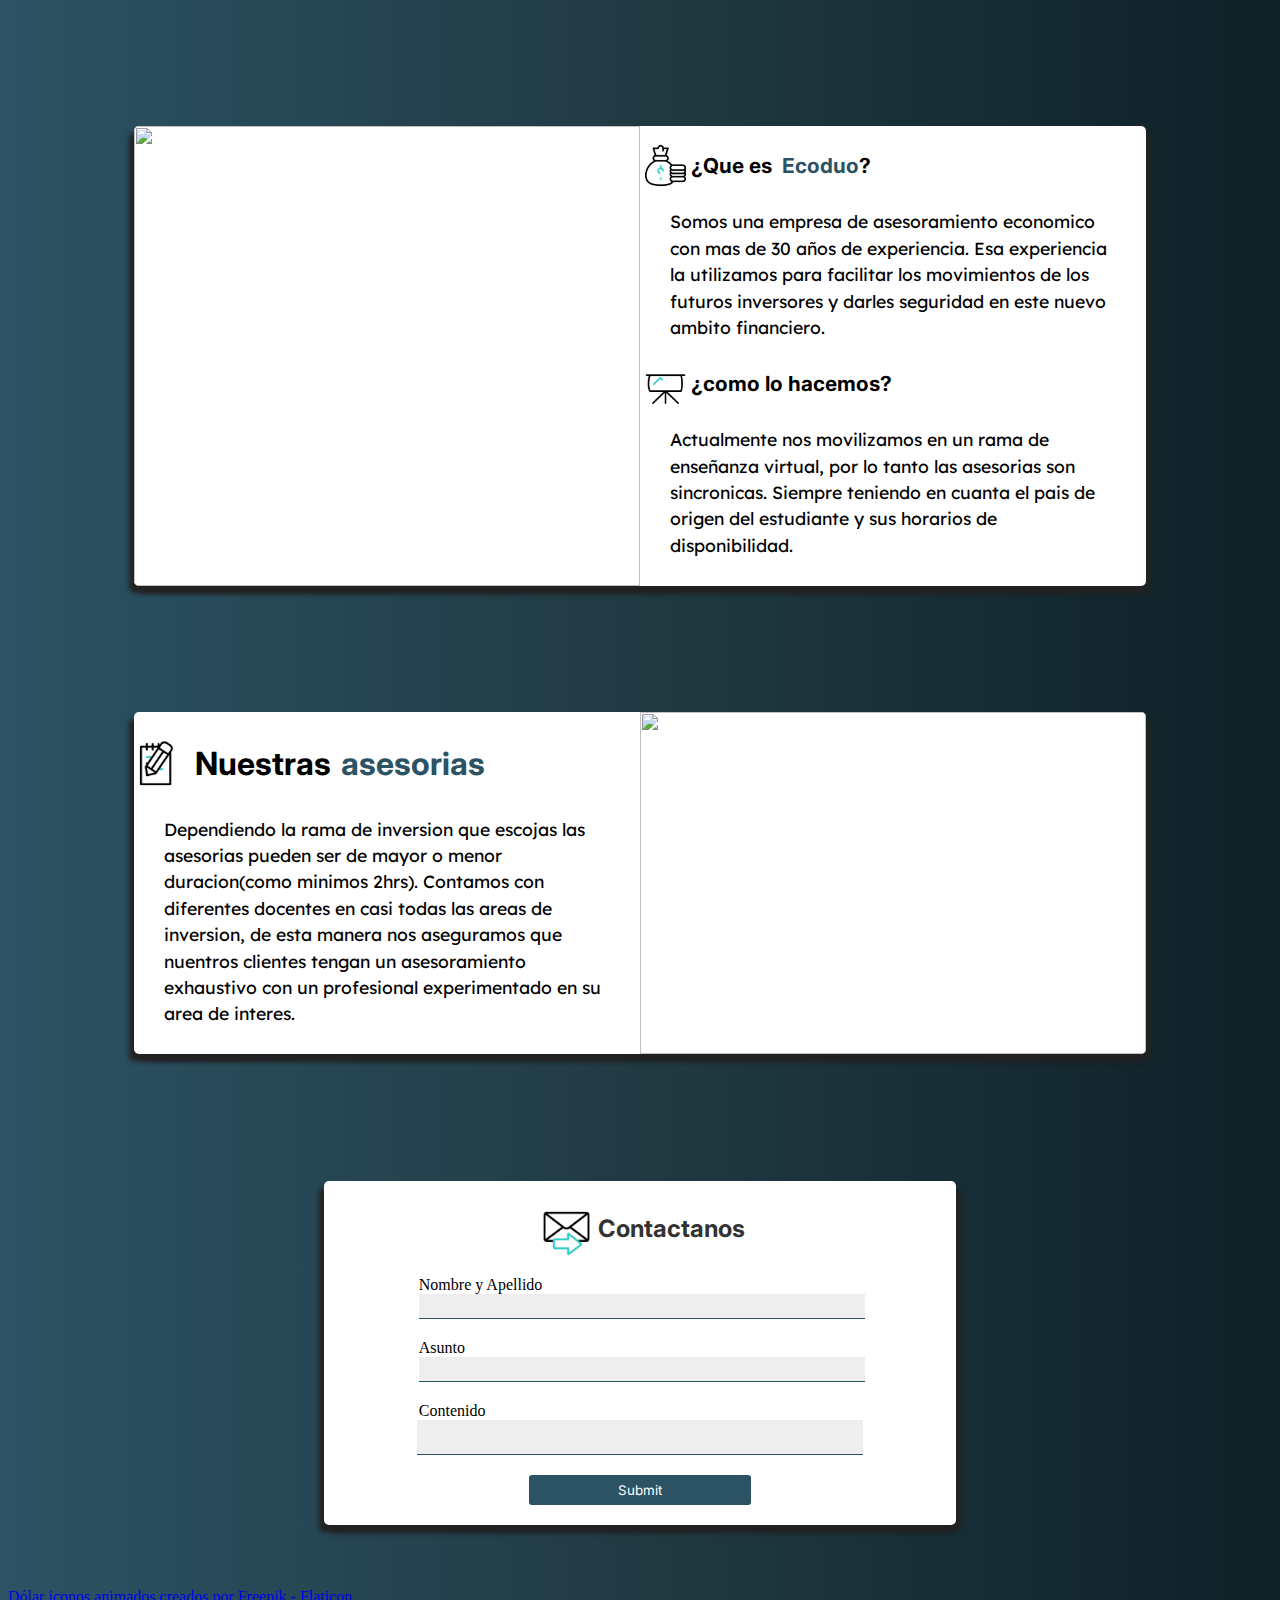
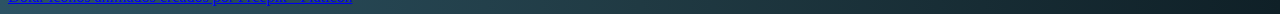
==== front1/index.html @ 5e90a548 "front1" ====
<!DOCTYPE html>
<html lang="en">
<head>
	<meta charset="UTF-8">
	<meta name="viewport" content="width=device-width, initial-scale=1.0">
	<title>Ecoduo</title>
	<link rel="stylesheet" href="style.css">
</head>
<body class="body">

	<article class="article1">
		<img src="images/stack-of-money-coin-with-trading-graph.jpg" alt="" class="article1__img">
		<div class="article1__div">
			<h1 class="article1__h1"><img src="images/bolsa-de-dinero.gif" alt="">¿Que es<span>Ecoduo</span>?</h1>
			<p class="article1__p">Somos una empresa de asesoramiento economico con mas de 30 años de experiencia. Esa experiencia la utilizamos para facilitar los movimientos de los futuros inversores y darles seguridad en este nuevo ambito financiero.</p>
			<h1 class="article1__h1"><img src="images/presentacion.gif" alt="">¿como lo hacemos?</h1>
			<p class="article1__p">Actualmente nos movilizamos en un rama de enseñanza virtual, por lo tanto las asesorias son sincronicas. Siempre teniendo en cuanta el pais de origen del estudiante y sus horarios de disponibilidad.</p>
		</div>
	</article>

	<article class="article2">
		<img src="images/businessmen-in-elegant-suits-at-business-meeting-discussing-new-project-in-the-office.jpg" alt="" class="article2__img">
		<div class="article2__div">
			<h1 class="article2__h1"><img src="images/cuaderno.gif" alt="">Nuestras <span>asesorias</span></h1>
			<p class="article2__p">Dependiendo la rama de inversion que escojas las asesorias pueden ser de mayor o menor duracion(como minimos 2hrs). Contamos con diferentes docentes en casi todas las areas de inversion, de esta manera nos aseguramos que nuentros clientes tengan un asesoramiento exhaustivo con un profesional experimentado en su area de interes.</p>
		</div>
	</article>

	<section class="Personal">
		<div class="Personal__person"></div>
		<div class="Personal__person"></div>
		<div class="Personal__person"></div>
		<div class="Personal__person"></div>
		<div class="Personal__person"></div>
		<div class="Personal__person"></div>
	</section>

	<form action="" class="form">
		<h1 class="form__h1"><img src="images/mensaje.gif" alt="">Contactanos</h1>
		<label for="" class="form__label">Nombre y Apellido<input type="text" class="form__input"></label>
		<label for="" class="form__label">Asunto<input type="text" class="form__input"></label>
		<label for="" class="form__label form__label-area">Contenido <textarea name="area" class="form__area"></textarea></label>
		<input type="submit" class="form__submit"> 
	</form>







	<footer><a href="<a href='https://www.freepik.es/fotos/lider-equipo'>Foto de lider equipo creado por wirestock - www.freepik.es</a>"></a>
	<a href="https://www.flaticon.es/iconos-animados-gratis/dolar" title="dólar iconos animados">Dólar iconos animados creados por Freepik - Flaticon</a></footer>
</body>
</html>
---- front1/style.css ----
@import url('https://fonts.googleapis.com/css2?family=Inter:wght@300;700&family=Lexend+Deca&display=swap');
    /*font-family: 'Inter', sans-serif;
    font-family: 'Lexend Deca', sans-serif;*/
@media screen and (max-width: 480px){
 	
	.body {background: #0F2027;  /* fallback for old browsers */
background: -webkit-linear-gradient(to right, #2C5364, #203A43, #0F2027);  /* Chrome 10-25, Safari 5.1-6 */
background: linear-gradient(to right, #2C5364, #203A43, #0F2027); /* W3C, IE 10+/ Edge, Firefox 16+, Chrome 26+, Opera 12+, Safari 7+ */

}

	.article1 {width: 85%; margin: 10% auto; background: #eee; border-radius: 5px; box-shadow: 2px 3px 3px #222, -2px 3px 10px #222;}

	.article1__div:last-child {padding-bottom: 20px;}
	
	.article1__img {width: 100%; object-fit: cover; border-radius: 5px 5px 0px 0px; margin-bottom: 20px;}	

	.article1__h1 {font-family: 'Inter', sans-serif; font-size: 1em; color: #333; margin: 5px 0px; display: flex; align-items: center;}

	.article1__h1 > span {color: #2C5364; margin-left: 2%;}

	.article1__h1 > img {width: 12%}

	.article1__p {font-family: 'Lexend Deca', sans-serif; font-size: 0.7em; padding: 0px 30px 0px 20px; line-height: 1.5;}

	.article2 {width: 85%; margin: 5% auto; background: #eee; border-radius: 5px; box-shadow: 2px 3px 3px #222, -2px 3px 10px #222;}

	.article2__img {width: 100%; object-fit: cover; border-radius: 5px 5px 0px 0px; margin-bottom: 20px;}

	.article2__h1 {font-family: 'Inter', sans-serif; font-size: 1em; color: #333; margin: 5px 0px; display: flex; align-items: center;}

	.article2__p {font-family: 'Lexend Deca', sans-serif; font-size: 0.7em; padding: 0px 30px 20px 20px; line-height: 1.5;}

	.article2__h1 > span {color: #2C5364; margin-left: 2%;}

	.article2__h1 > img {width: 12%}

	.form {display: flex; flex-direction: column; width: 85%; background: #eee; margin: 10% auto; border-radius: 5px; box-shadow: 2px 3px 3px #222, -2px 3px 10px #222; }

	.form__h1 {font-family: 'Inter', sans-serif; font-size: 1.4em; display: flex; justify-content: center; color: #333;}

	.form__h1 > img {width: 12%;}

	.form__label {display: flex; flex-direction: column; align-self: center; width: 70%;}

	.form__input {width: 100%; height: 15px; border: none; border-bottom: 1px solid #2C5364; margin-bottom: 20px; background: #eee;}


	.form__input:hover {outline: none; background-image: linear-gradient(to top , #ccc, #fff);}

	.form__label-area {width: 70%;}

	.form__area {align-self: center; resize: none; border: none; border-bottom: 1px solid #2C5364; width: 100%; height: 30px; background: #eee;}

	.form__area:hover {outline: none; background-image: linear-gradient(to top, #ccc, #fff);}

	.form__submit {width: 35%; align-self: center; padding: 3px; margin: 20px 0px; background: #2C5364; border: none; color: #fff; font-family: 'Inter', sans-serif; border-radius: 3px;}
}

@media screen and (min-width: 481px) and (max-width: 768px){

	.body {background: #0F2027;  /* fallback for old browsers */
background: -webkit-linear-gradient(to right, #2C5364, #203A43, #0F2027);  /* Chrome 10-25, Safari 5.1-6 */
background: linear-gradient(to right, #2C5364, #203A43, #0F2027); /* W3C, IE 10+/ Edge, Firefox 16+, Chrome 26+, Opera 12+, Safari 7+ */

}

	.article1 {width: 60%; margin: 5% auto; background: #eee; border-radius: 5px; box-shadow: 2px 3px 3px #222, -2px 3px 10px #222;}

	.article1__div:last-child {padding-bottom: 20px;}
	
	.article1__img {width: 100%; object-fit: cover; border-radius: 5px 5px 0px 0px; margin-bottom: 20px;}	

	.article1__h1 {font-family: 'Inter', sans-serif; font-size: 1.2em; color: #333; margin: 5px 0px; display: flex; align-items: center;}

	.article1__h1 > span {color: #2C5364; margin-left: 2%;}

	.article1__h1 > img {width: 12%}

	.article1__p {font-family: 'Lexend Deca', sans-serif; font-size: 0.8em; padding: 0px 30px 0px 20px; line-height: 1.5;}

	.article2 {width: 60%; margin: 5% auto; background: #eee; border-radius: 5px; box-shadow: 2px 3px 3px #222, -2px 3px 10px #222;}

	.article2__img {width: 100%; object-fit: cover; border-radius: 5px 5px 0px 0px; margin-bottom: 20px;}

	.article2__h1 {font-family: 'Inter', sans-serif; font-size: 1.2em; color: #333; margin: 5px 0px; display: flex; align-items: center;}

	.article2__p {font-family: 'Lexend Deca', sans-serif; font-size: 0.8em; padding: 0px 30px 20px 20px; line-height: 1.5;}

	.article2__h1 > span {color: #2C5364; margin-left: 2%;}

	.article2__h1 > img {width: 12%}

	.form {display: flex; flex-direction: column; width: 60%; background: #eee; margin: 5% auto; border-radius: 5px; box-shadow: 2px 3px 3px #222, -2px 3px 10px #222; }

	.form__h1 {font-family: 'Inter', sans-serif; font-size: 1.2em; display: flex; justify-content: center; color: #333;}

	.form__h1 > img {width: 12%;}

	.form__label {display: flex; flex-direction: column; align-self: center; width: 70%;}

	.form__input {width: 100%; height: 22px; border: none; border-bottom: 1px solid #2C5364; margin-bottom: 20px; background: #eee; font-size: 16px;}


	.form__input:hover {outline: none; background-image: linear-gradient(to top , #ccc, #fff);}

	.form__label-area {width: 70%;}

	.form__area {align-self: center; resize: none; border: none; border-bottom: 1px solid #2C5364; width: 100%; height: 30px; background: #eee; font-size: 16px;}

	.form__area:hover {outline: none; background-image: linear-gradient(to top, #ccc, #fff);}

	.form__submit {width: 35%; align-self: center; padding: 3px; margin: 20px 0px; background: #2C5364; border: none; color: #fff; font-family: 'Inter', sans-serif; border-radius: 3px; height: 30px;}

}

@media screen and (min-width: 769px) and (max-width: 1024px) {

	.body {background: #0F2027;  /* fallback for old browsers */
		background: -webkit-linear-gradient(to right, #2C5364, #203A43, #0F2027);  /* Chrome 10-25, Safari 5.1-6 */
		background: linear-gradient(to right, #2C5364, #203A43, #0F2027); /* W3C, IE 10+/ Edge, Firefox 16+, Chrome 26+, Opera 12+, Safari 7+ */

}

	.article1 {width: 80%; display: grid; grid-template-columns: 50% 50%;background-color: #fff; margin: 10% auto; box-shadow: 5px 7px 5px #222, -5px 7px 5px #222; border-radius: 5px;}

	.article1__div:last-child { padding-bottom: 10px; }
	
	.article1__img {width: 100%; height: 100%; object-fit: cover; border-radius: 5px 0px 0px 5px;}	

	.article1__h1 {font-family: 'Inter', sans-serif; display: flex; align-items: center; font-size: 1.3em;}

	.article1__h1 > span {color: #2C5364; margin-left: 2%;}

	.article1__h1 > img {width: 10%}

	.article1__p {font-family: 'Lexend Deca', sans-serif; font-size: .9em; line-height: 1.5; padding: 0px 25px;}

	.article2 {width: 80%; display: grid; grid-template-columns: 50% 50%; background-color: #fff; margin: 10% auto; box-shadow: 5px 7px 5px #222, -5px 7px 5px #222; border-radius: 5px;}

	.article2__img {width: 100%; height: 100%; object-fit: cover; grid-column: 2/3; border-radius: 0px 5px 5px 0px;}

	.article2__div {grid-row: 1/2;}

	.article2__h1 {font-family: 'Inter', sans-serif; display: flex; align-items: center;}

	.article2__p {font-family: 'Lexend Deca', sans-serif; line-height: 1.5; padding: 0px 25px 10px;}

	.article2__h1 > span {color: #2C5364; margin-left: 2%;}

	.article2__h1 > img {width: 12%}

	.form {display: flex; flex-direction: column; width: 60%; background: #FFF; margin: 5% auto; border-radius: 5px;  box-shadow: 5px 7px 5px #222, -5px 7px 5px #222;}

	.form__h1 {font-family: 'Inter', sans-serif; font-size: 1.5em; display: flex; justify-content: center; color: #333; align-items: center;}

	.form__h1 > img {width: 10%;}

	.form__label {display: flex; flex-direction: column; align-self: center; width: 70%;}

	.form__input {width: 100%; height: 22px; border: none; border-bottom: 1px solid #2C5364; margin-bottom: 20px; background: #eee; font-size: 16px;}


	.form__input:hover {outline: none; background-image: linear-gradient(to top , #ccc, #fff);}

	.form__label-area {width: 70%;}

	.form__area {align-self: center; resize: none; border: none; border-bottom: 1px solid #2C5364; width: 100%; height: 30px; background: #eee; font-size: 16px;}

	.form__area:hover {outline: none; background-image: linear-gradient(to top, #ccc, #fff);}

	.form__submit {width: 35%; align-self: center; padding: 3px; margin: 20px 0px; background: #2C5364; border: none; color: #fff; font-family: 'Inter', sans-serif; border-radius: 3px; height: 30px;}

}

@media screen and (min-width: 1025px){

	.body {background: #0F2027;  /* fallback for old browsers */
		background: -webkit-linear-gradient(to right, #2C5364, #203A43, #0F2027);  /* Chrome 10-25, Safari 5.1-6 */
		background: linear-gradient(to right, #2C5364, #203A43, #0F2027); /* W3C, IE 10+/ Edge, Firefox 16+, Chrome 26+, Opera 12+, Safari 7+ */

}

	.article1 {width: 80%; display: grid; grid-template-columns: 50% 50%;background-color: #fff; margin: 10% auto; box-shadow: 5px 7px 5px #222, -5px 7px 5px #222; border-radius: 5px;}

	.article1__div:last-child { padding-bottom: 10px; }
	
	.article1__img {width: 100%; height: 100%; object-fit: cover; border-radius: 5px 0px 0px 5px;}	

	.article1__h1 {font-family: 'Inter', sans-serif; display: flex; align-items: center; font-size: 1.3em;}

	.article1__h1 > span {color: #2C5364; margin-left: 2%;}

	.article1__h1 > img {width: 10%}

	.article1__p {font-family: 'Lexend Deca', sans-serif; font-size: 1.1em; line-height: 1.5; padding: 0px 30px;}

	.article2 {width: 80%; display: grid; grid-template-columns: 50% 50%; background-color: #fff; margin: 10% auto; box-shadow: 5px 7px 5px #222, -5px 7px 5px #222; border-radius: 5px;}

	.article2__img {width: 100%; height: 100%; object-fit: cover; grid-column: 2/3; border-radius: 0px 5px 5px 0px;}

	.article2__div {grid-row: 1/2;}

	.article2__h1 {font-family: 'Inter', sans-serif; display: flex; align-items: center;}

	.article2__p {font-family: 'Lexend Deca', sans-serif; line-height: 1.5; padding: 0px 30px 10px; font-size: 1.1em;}

	.article2__h1 > span {color: #2C5364; margin-left: 2%;}

	.article2__h1 > img {width: 12%}

	.form {display: flex; flex-direction: column; width: 50%; background: #FFF; margin: 5% auto; border-radius: 5px;  box-shadow: 5px 7px 5px #222, -5px 7px 5px #222;}

	.form__h1 {font-family: 'Inter', sans-serif; font-size: 1.5em; display: flex; justify-content: center; color: #333; align-items: center;}

	.form__h1 > img {width: 10%;}

	.form__label {display: flex; flex-direction: column; align-self: center; width: 70%;}

	.form__input {width: 100%; height: 22px; border: none; border-bottom: 1px solid #2C5364; margin-bottom: 20px; background: #eee; font-size: 16px;}


	.form__input:hover {outline: none; background-image: linear-gradient(to top , #ccc, #fff);}

	.form__label-area {width: 70%;}

	.form__area {align-self: center; resize: none; border: none; border-bottom: 1px solid #2C5364; width: 100%; height: 30px; background: #eee; font-size: 16px;}

	.form__area:hover {outline: none; background-image: linear-gradient(to top, #ccc, #fff);}

	.form__submit {width: 35%; align-self: center; padding: 3px; margin: 20px 0px; background: #2C5364; border: none; color: #fff; font-family: 'Inter', sans-serif; border-radius: 3px; height: 30px;}


}
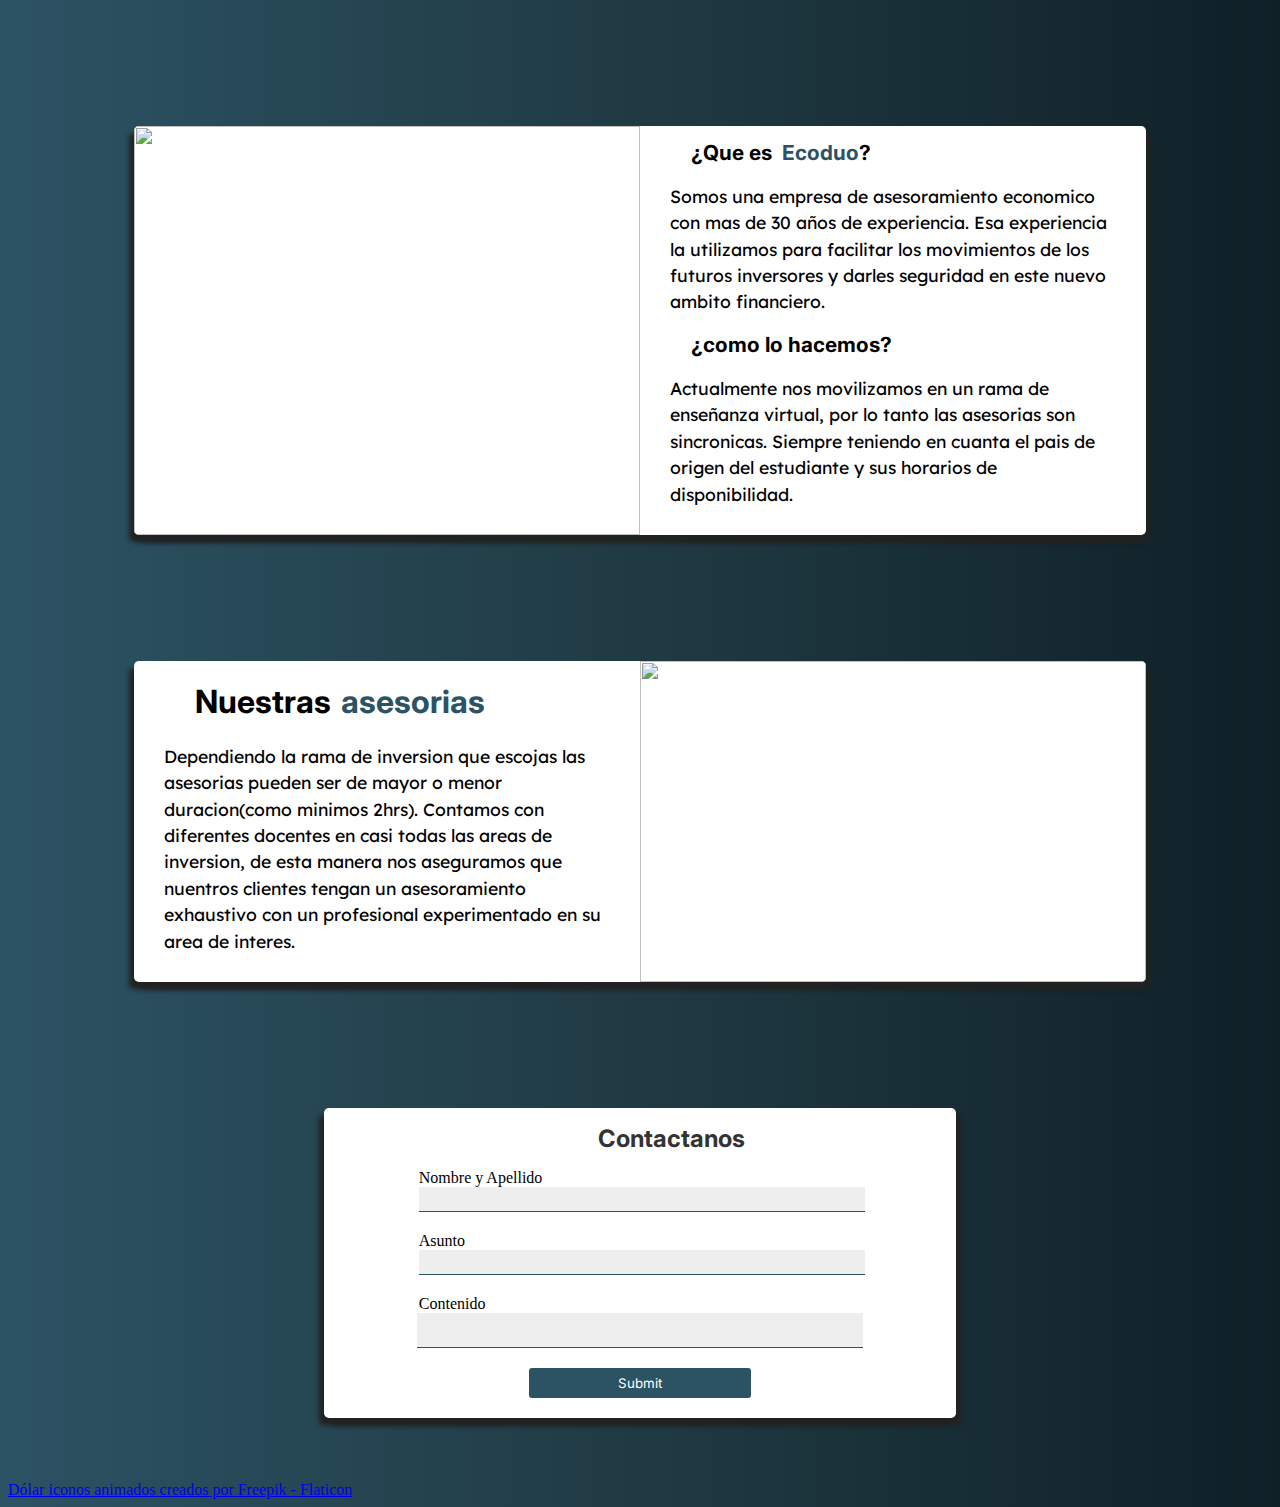
==== commit 5d5673ac: "version 1.0 (se agregaron images sin fondo y mod de html)." ====
--- a/front1/index.html
+++ b/front1/index.html
@@ -11,9 +11,9 @@
 	<article class="article1">
 		<img src="images/stack-of-money-coin-with-trading-graph.jpg" alt="" class="article1__img">
 		<div class="article1__div">
-			<h1 class="article1__h1"><img src="images/bolsa-de-dinero.gif" alt="">¿Que es<span>Ecoduo</span>?</h1>
+			<h1 class="article1__h1"><img src="images/bolsa-de-dinero-unscreen.gif" alt="">¿Que es<span>Ecoduo</span>?</h1>
 			<p class="article1__p">Somos una empresa de asesoramiento economico con mas de 30 años de experiencia. Esa experiencia la utilizamos para facilitar los movimientos de los futuros inversores y darles seguridad en este nuevo ambito financiero.</p>
-			<h1 class="article1__h1"><img src="images/presentacion.gif" alt="">¿como lo hacemos?</h1>
+			<h1 class="article1__h1"><img src="images/presentacion-unscreen.gif" alt="">¿como lo hacemos?</h1>
 			<p class="article1__p">Actualmente nos movilizamos en un rama de enseñanza virtual, por lo tanto las asesorias son sincronicas. Siempre teniendo en cuanta el pais de origen del estudiante y sus horarios de disponibilidad.</p>
 		</div>
 	</article>
@@ -21,22 +21,13 @@
 	<article class="article2">
 		<img src="images/businessmen-in-elegant-suits-at-business-meeting-discussing-new-project-in-the-office.jpg" alt="" class="article2__img">
 		<div class="article2__div">
-			<h1 class="article2__h1"><img src="images/cuaderno.gif" alt="">Nuestras <span>asesorias</span></h1>
+			<h1 class="article2__h1"><img src="images/cuaderno-unscreen.gif" alt="">Nuestras <span>asesorias</span></h1>
 			<p class="article2__p">Dependiendo la rama de inversion que escojas las asesorias pueden ser de mayor o menor duracion(como minimos 2hrs). Contamos con diferentes docentes en casi todas las areas de inversion, de esta manera nos aseguramos que nuentros clientes tengan un asesoramiento exhaustivo con un profesional experimentado en su area de interes.</p>
 		</div>
 	</article>
 
-	<section class="Personal">
-		<div class="Personal__person"></div>
-		<div class="Personal__person"></div>
-		<div class="Personal__person"></div>
-		<div class="Personal__person"></div>
-		<div class="Personal__person"></div>
-		<div class="Personal__person"></div>
-	</section>
-
 	<form action="" class="form">
-		<h1 class="form__h1"><img src="images/mensaje.gif" alt="">Contactanos</h1>
+		<h1 class="form__h1"><img src="images/mensaje-unscreen.gif" alt="">Contactanos</h1>
 		<label for="" class="form__label">Nombre y Apellido<input type="text" class="form__input"></label>
 		<label for="" class="form__label">Asunto<input type="text" class="form__input"></label>
 		<label for="" class="form__label form__label-area">Contenido <textarea name="area" class="form__area"></textarea></label>
--- a/front1/style.css
+++ b/front1/style.css
@@ -9,7 +9,7 @@
 
 }
 
-	.article1 {width: 85%; margin: 10% auto; background: #eee; border-radius: 5px; box-shadow: 2px 3px 3px #222, -2px 3px 10px #222;}
+	.article1 {width: 85%; margin: 10% auto; background: #fff; border-radius: 5px; box-shadow: 2px 3px 3px #222, -2px 3px 10px #222;}
 
 	.article1__div:last-child {padding-bottom: 20px;}
 	
